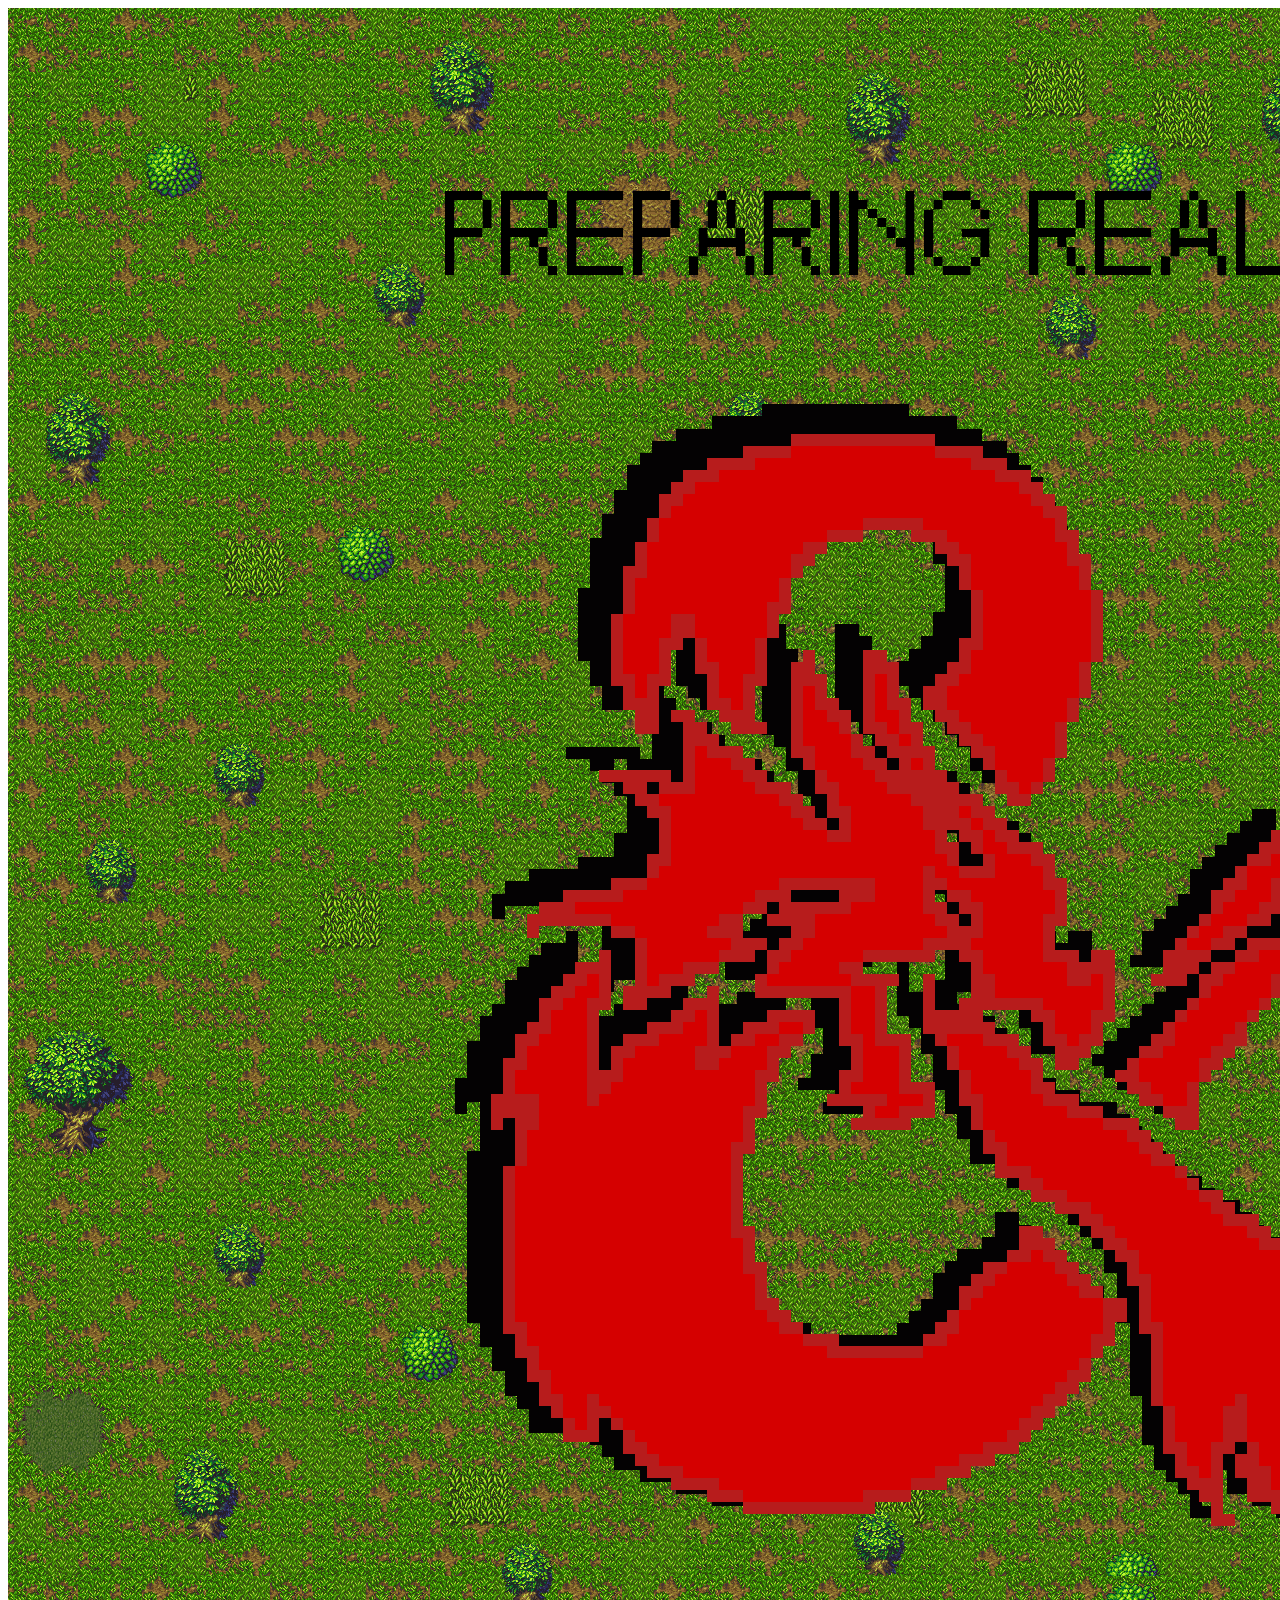
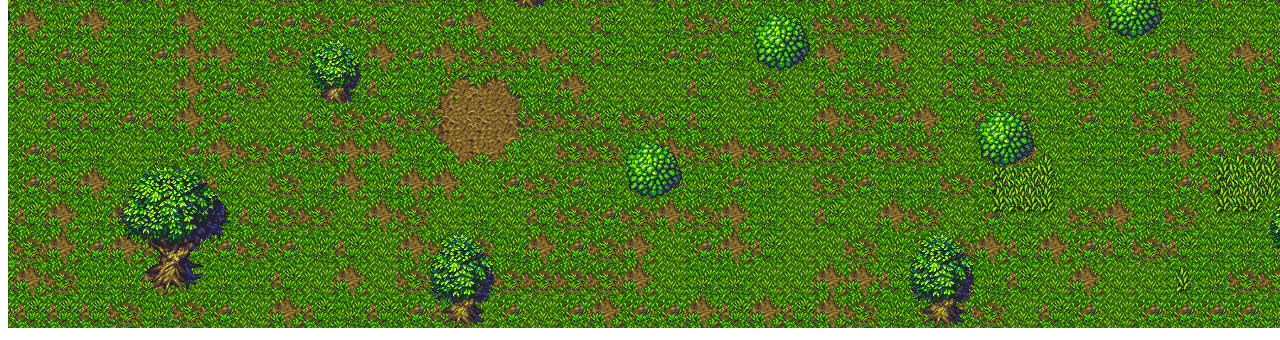
==== index.html @ 99b2af72 "To add website placeholder image" ====
<!DOCTYPE html>
<html lang="en">
<head>
    <meta charset="UTF-8">
    <meta name="viewport" content="width=device-width, initial-scale=1.0">
    <title>Researching Alchemy...</title>
</head>
<body>
    <img src="img\StartingTableSquare.png" alt="Dungeons and Dragons logo in pixel art laid over a background of a pixel art forest.">
</body>
</html>
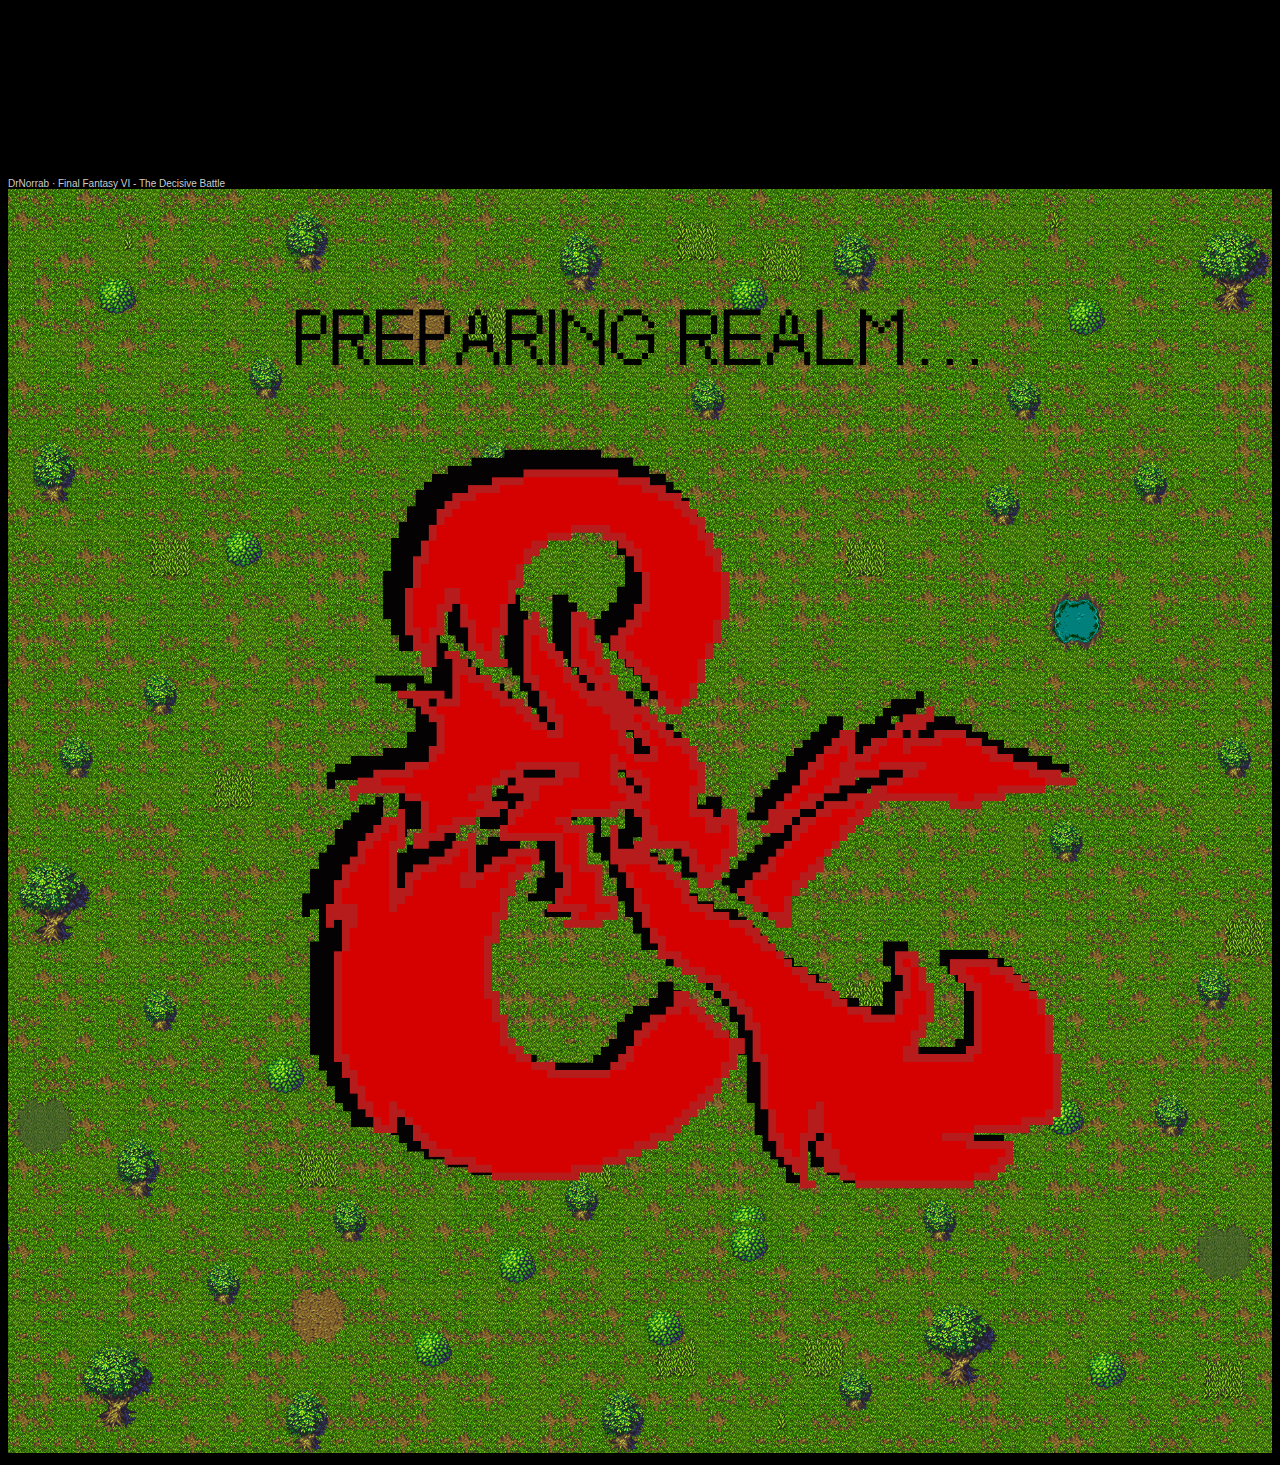
==== commit 710faa46: "To add Music Page and Soundcloud embed to root index." ====
--- a/index.html
+++ b/index.html
@@ -1,11 +1,14 @@
+<!--~HaiWurld!~-->
 <!DOCTYPE html>
 <html lang="en">
 <head>
     <meta charset="UTF-8">
     <meta name="viewport" content="width=device-width, initial-scale=1.0">
     <title>Researching Alchemy...</title>
+    <link rel="stylesheet" href="style.css">
 </head>
 <body>
+    <iframe width="100%" height="166" scrolling="no" frameborder="no" allow="autoplay" src="https://w.soundcloud.com/player/?url=https%3A//api.soundcloud.com/tracks/1088501284%3Fsecret_token%3Ds-CQ9i0lMVI8m&color=%23ff5500&auto_play=true&hide_related=false&show_comments=true&show_user=true&show_reposts=false&show_teaser=true"></iframe><div style="font-size: 10px; color: #cccccc;line-break: anywhere;word-break: normal;overflow: hidden;white-space: nowrap;text-overflow: ellipsis; font-family: Interstate,Lucida Grande,Lucida Sans Unicode,Lucida Sans,Garuda,Verdana,Tahoma,sans-serif;font-weight: 100;"><a href="https://soundcloud.com/drnorrab" title="DrNorrab" target="_blank" style="color: #cccccc; text-decoration: none;">DrNorrab</a> · <a href="https://soundcloud.com/drnorrab/decisive-battle/s-CQ9i0lMVI8m" title="Final Fantasy VI - The Decisive Battle" target="_blank" style="color: #cccccc; text-decoration: none;">Final Fantasy VI - The Decisive Battle</a></div>
     <img src="img\StartingTableSquare.png" alt="Dungeons and Dragons logo in pixel art laid over a background of a pixel art forest.">
 </body>
 </html>--- a/style.css
+++ b/style.css
@@ -0,0 +1,10 @@
+/* ~HaiWurld!~ */
+
+* {
+    background-color: black;
+}
+
+img {
+    width: 100%;
+    margin: auto;
+}